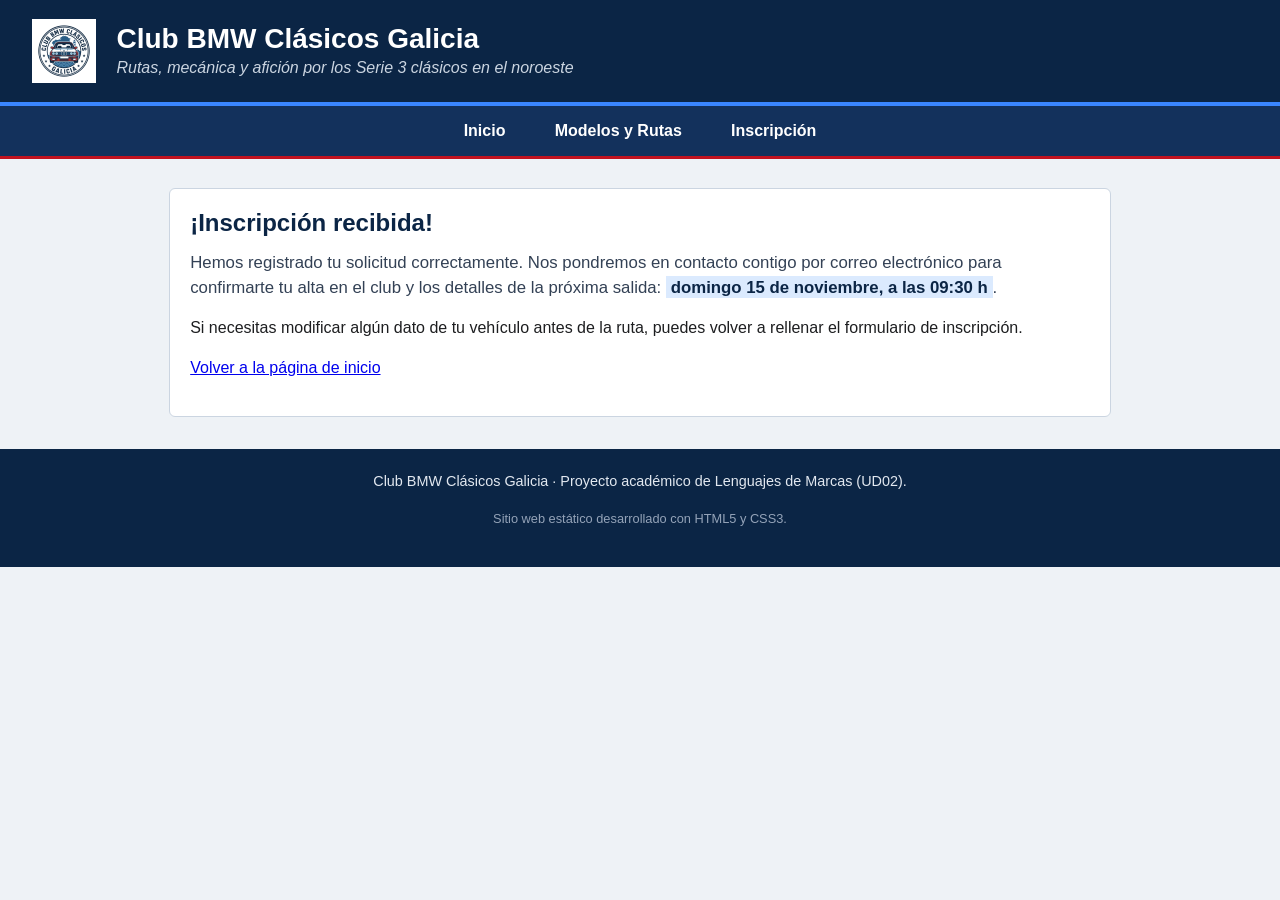
==== gracias.html @ 2cd1a62d "Add files via upload" ====
<!DOCTYPE html>
<html lang="es">
<head>
  <meta charset="UTF-8">
  <meta name="description" content="Inscripción recibida con éxito en el Club BMW Clásicos Galicia.">
  <meta name="author" content="Daniel Vergara">
  <title>Inscripción recibida | Club BMW Clásicos Galicia</title>
  <link rel="stylesheet" href="css/estilos.css">
</head>
<body>

  <!-- Cabecera del club -->
  <header>
    <div id="cabecera-club">
      <img src="img/logo-club.png" alt="Emblema del Club BMW Clásicos Galicia" width="64" height="64">
      <div>
        <h1>Club BMW Clásicos Galicia</h1>
        <p class="subtitulo">Rutas, mecánica y afición por los Serie 3 clásicos en el noroeste</p>
      </div>
    </div>
  </header>

  <!-- Menú principal -->
  <nav aria-label="Menú principal">
    <ul>
      <li><a href="index.html">Inicio</a></li>
      <li><a href="modelos.html">Modelos y Rutas</a></li>
      <li><a href="inscripcion.html">Inscripción</a></li>
    </ul>
  </nav>

  <main>
    <section class="ficha">
      <h2>¡Inscripción recibida!</h2>
      <p>Hemos registrado tu solicitud correctamente. Nos pondremos en contacto contigo por correo electrónico
        para confirmarte tu alta en el club y los detalles de la próxima salida: <mark>domingo 15 de noviembre, a las 09:30 h</mark>.</p>
      <p>Si necesitas modificar algún dato de tu vehículo antes de la ruta, puedes volver a rellenar el formulario de inscripción.</p>
      <p><a href="index.html">Volver a la página de inicio</a></p>
    </section>
  </main>

  <!-- Pie de página -->
  <footer>
    <p>Club BMW Clásicos Galicia · Proyecto académico de Lenguajes de Marcas (UD02).</p>
    <p style="font-size: 0.8rem; color: #94a3b8;">Sitio web estático desarrollado con HTML5 y CSS3.</p>
  </footer>

</body>
</html>
---- css/estilos.css ----
/* Reset básico y modelo de caja */
* {
  margin: 0;
  padding: 0;
  box-sizing: border-box;
}

body {
  font-family: Arial, Helvetica, sans-serif;
  font-size: 16px;
  line-height: 1.5;
  color: #1d1e20;
  background-color: #eef2f6;
}

h1, h2, h3, h4 {
  font-family: Tahoma, Verdana, sans-serif;
  color: #0b2545;
  line-height: 1.2;
}

h2 {
  font-size: 1.5rem;
  margin-bottom: 0.75rem;
}

h3 {
  font-size: 1.15rem;
  margin-bottom: 0.5rem;
}

p {
  margin-bottom: 1rem;
}

main ul,
main ol {
  margin: 0 0 1rem 1.5rem;
}

img {
  max-width: 100%;
  height: auto;
}

/* Cabecera del sitio */
header {
  background-color: #0b2545;
  color: #ffffff;
  padding: 1.2rem 2rem;
  border-bottom: 4px solid #3a86ff;
}

#cabecera-club img,
#cabecera-club div {
  display: inline-block;
  vertical-align: middle;
}

#cabecera-club img {
  margin-right: 1rem;
}

header h1 {
  color: #ffffff;
  font-size: 1.75rem;
}

.subtitulo {
  color: #cbd5e1;
  font-style: italic;
  margin: 0;
}

/* Barra de navegación horizontal */
nav {
  background-color: #13315c;
  border-bottom: 3px solid #c1121f;
}

nav > ul {
  list-style: none;
  text-align: center;
}

nav li {
  display: inline-block;
}

nav a {
  display: block;
  padding: 0.8rem 1.4rem;
  color: #ffffff;
  text-decoration: none;
  font-family: Tahoma, Verdana, sans-serif;
  font-weight: bold;
}

nav a:hover,
nav a:focus {
  background-color: #c1121f;
}

nav a:active {
  background-color: #780000;
}

nav a.menu-pagina-activa {
  background-color: #3a86ff;
  color: #ffffff;
}

/* Contenedor principal */
main {
  max-width: 980px;
  margin: 1.8rem auto;
  padding: 0 1.2rem;
}

section {
  margin-bottom: 2rem;
}

/* Rejilla de dos columnas */
.rejilla-inicio > aside {
  float: left;
  width: 28%;
}

.rejilla-inicio > div {
  float: right;
  width: 69%;
}

/* Limpieza de flotantes */
.contenedor-limpio::after {
  content: "";
  display: block;
  clear: both;
}

/* Bloques y tarjetas */
.ficha {
  background-color: #ffffff;
  border: 1px solid #cbd5e1;
  border-radius: 6px;
  padding: 1.25rem;
  margin-bottom: 1.25rem;
}

aside {
  background-color: #ffffff;
  border-top: 4px solid #c1121f;
  border-right: 1px solid #cbd5e1;
  border-bottom: 1px solid #cbd5e1;
  border-left: 1px solid #cbd5e1;
  padding: 1rem;
}

aside h3::before {
  content: "\25B8  ";
  color: #c1121f;
}

h2 + p {
  font-size: 1.05rem;
  color: #334155;
}

mark {
  background-color: #dbeafe;
  color: #0b2545;
  font-weight: bold;
  padding: 0.1rem 0.3rem;
}

.cifra {
  font-weight: bold;
  color: #c1121f;
}

.foto-ruta {
  float: right;
  width: 44%;
  margin: 0 0 1rem 1.25rem;
  border-radius: 6px;
  border: 1px solid #cbd5e1;
}

blockquote {
  margin: 1rem 0;
  padding: 0.75rem 1rem;
  border-left: 4px solid #3a86ff;
  background-color: #f8fafc;
  font-style: italic;
}

blockquote footer {
  background: none;
  color: #475569;
  padding: 0.25rem 0 0;
  text-align: right;
  font-style: normal;
  font-size: 0.85rem;
}

/* Galería de modelos */
.galeria-modelos {
  text-align: center;
}

figure {
  width: 280px;
  display: inline-block;
  vertical-align: top;
  margin: 0 0.5rem 1.2rem;
  background-color: #ffffff;
  border: 1px solid #cbd5e1;
  border-radius: 6px;
  padding: 0.6rem;
}

figure img {
  border-radius: 4px;
}

figcaption {
  font-size: 0.9rem;
  margin-top: 0.5rem;
  color: #0b2545;
}

/* Lista de definiciones */
dt {
  font-weight: bold;
  color: #0b2545;
}

dd {
  margin: 0 0 0.8rem 1.2rem;
}

/* Tablas */
table {
  width: 100%;
  border-collapse: collapse;
  background-color: #ffffff;
  margin-bottom: 1.5rem;
}

caption {
  font-family: Tahoma, Verdana, sans-serif;
  font-weight: bold;
  text-align: left;
  padding: 0.5rem 0;
  color: #0b2545;
}

th, td {
  border: 1px solid #cbd5e1;
  padding: 0.6rem 0.75rem;
  text-align: left;
}

thead th {
  background-color: #0b2545;
  color: #ffffff;
}

tbody tr:hover {
  background-color: #f1f5f9;
}

tfoot td {
  font-style: italic;
  background-color: #e2e8f0;
  font-size: 0.9rem;
}

/* Formularios */
form {
  background-color: #ffffff;
  border: 1px solid #cbd5e1;
  border-radius: 6px;
  padding: 1.5rem;
}

fieldset {
  border: 1px solid #cbd5e1;
  border-radius: 4px;
  padding: 1rem;
  margin-bottom: 1.25rem;
}

legend {
  font-family: Tahoma, Verdana, sans-serif;
  font-weight: bold;
  color: #0b2545;
  padding: 0 0.5rem;
}

.campo {
  margin-bottom: 1rem;
}

.campo label {
  display: block;
  font-weight: bold;
  margin-bottom: 0.3rem;
}

input[type="text"],
input[type="email"],
input[type="date"],
input[type="number"],
select,
textarea {
  width: 100%;
  padding: 0.5rem;
  font-size: 0.95rem;
  font-family: inherit;
  border: 1px solid #94a3b8;
  border-radius: 4px;
}

input:focus,
select:focus,
textarea:focus {
  outline: 2px solid #3a86ff;
  border-color: #0b2545;
}

/* Etiquetas en línea para radio y checkbox */
.grupo-opciones input ~ label {
  display: inline;
  margin-right: 1rem;
  font-weight: normal;
}

/* Campos obligatorios */
input[required] {
  border-left: 4px solid #c1121f;
}

.aviso-form {
  font-size: 0.9rem;
  color: #475569;
}

/* Botones del formulario */
button {
  background-color: #c1121f;
  color: #ffffff;
  border: none;
  border-radius: 4px;
  padding: 0.65rem 1.4rem;
  font-size: 0.95rem;
  font-weight: bold;
  cursor: pointer;
}

button:hover,
button:focus {
  background-color: #0b2545;
}

button.btn-limpiar {
  background-color: #64748b;
  margin-left: 0.5rem;
}

/* Pie de página */
body > footer {
  background-color: #0b2545;
  color: #e2e8f0;
  text-align: center;
  padding: 1.4rem 1rem;
  font-size: 0.9rem;
  margin-top: 2rem;
}

body > footer a {
  color: #3a86ff;
}
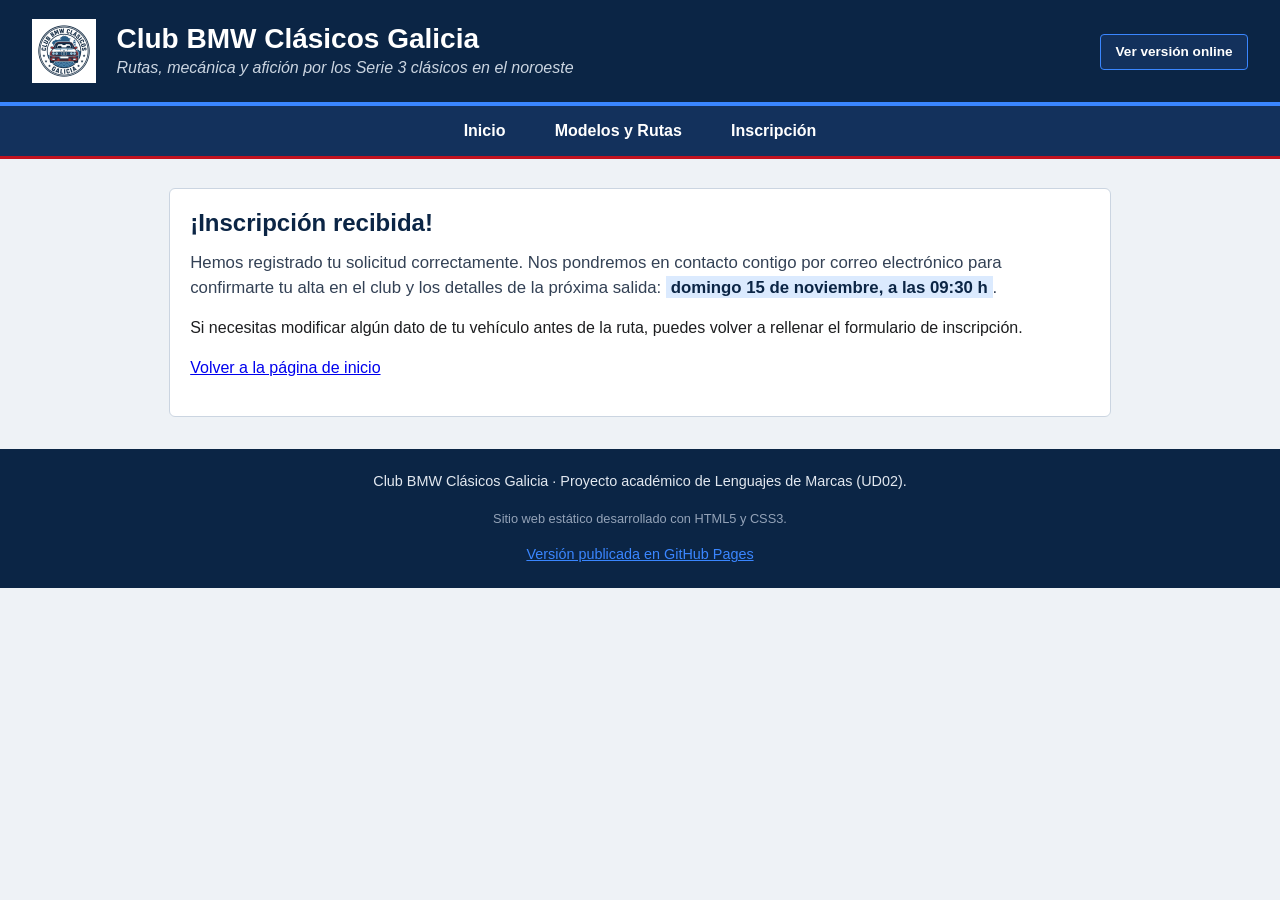
==== commit 4cb40a41: "Add files via upload" ====
--- a/gracias.html
+++ b/gracias.html
@@ -10,7 +10,7 @@
 <body>
 
   <!-- Cabecera del club -->
-  <header>
+  <header class="contenedor-limpio">
     <div id="cabecera-club">
       <img src="img/logo-club.png" alt="Emblema del Club BMW Clásicos Galicia" width="64" height="64">
       <div>
@@ -18,10 +18,11 @@
         <p class="subtitulo">Rutas, mecánica y afición por los Serie 3 clásicos en el noroeste</p>
       </div>
     </div>
+    <a class="enlace-repo" href="https://dv-coding.github.io/DAM_LMSXI_UD2_Web/" target="_blank">Ver versión online</a>
   </header>
 
   <!-- Menú principal -->
-  <nav aria-label="Menú principal">
+  <nav>
     <ul>
       <li><a href="index.html">Inicio</a></li>
       <li><a href="modelos.html">Modelos y Rutas</a></li>
@@ -43,6 +44,7 @@
   <footer>
     <p>Club BMW Clásicos Galicia · Proyecto académico de Lenguajes de Marcas (UD02).</p>
     <p style="font-size: 0.8rem; color: #94a3b8;">Sitio web estático desarrollado con HTML5 y CSS3.</p>
+    <p style="margin-bottom: 0;"><a href="https://dv-coding.github.io/DAM_LMSXI_UD2_Web/" target="_blank">Versión publicada en GitHub Pages</a></p>
   </footer>
 
 </body>
--- a/css/estilos.css
+++ b/css/estilos.css
@@ -51,6 +51,10 @@
   border-bottom: 4px solid #3a86ff;
 }
 
+#cabecera-club {
+  float: left;
+}
+
 #cabecera-club img,
 #cabecera-club div {
   display: inline-block;
@@ -70,6 +74,24 @@
   color: #cbd5e1;
   font-style: italic;
   margin: 0;
+}
+
+.enlace-repo {
+  float: right;
+  margin-top: 0.9rem;
+  padding: 0.45rem 0.9rem;
+  background-color: #13315c;
+  color: #ffffff;
+  text-decoration: none;
+  font-size: 0.85rem;
+  font-weight: bold;
+  border: 1px solid #3a86ff;
+  border-radius: 4px;
+}
+
+.enlace-repo:hover,
+.enlace-repo:focus {
+  background-color: #3a86ff;
 }
 
 /* Barra de navegación horizontal */
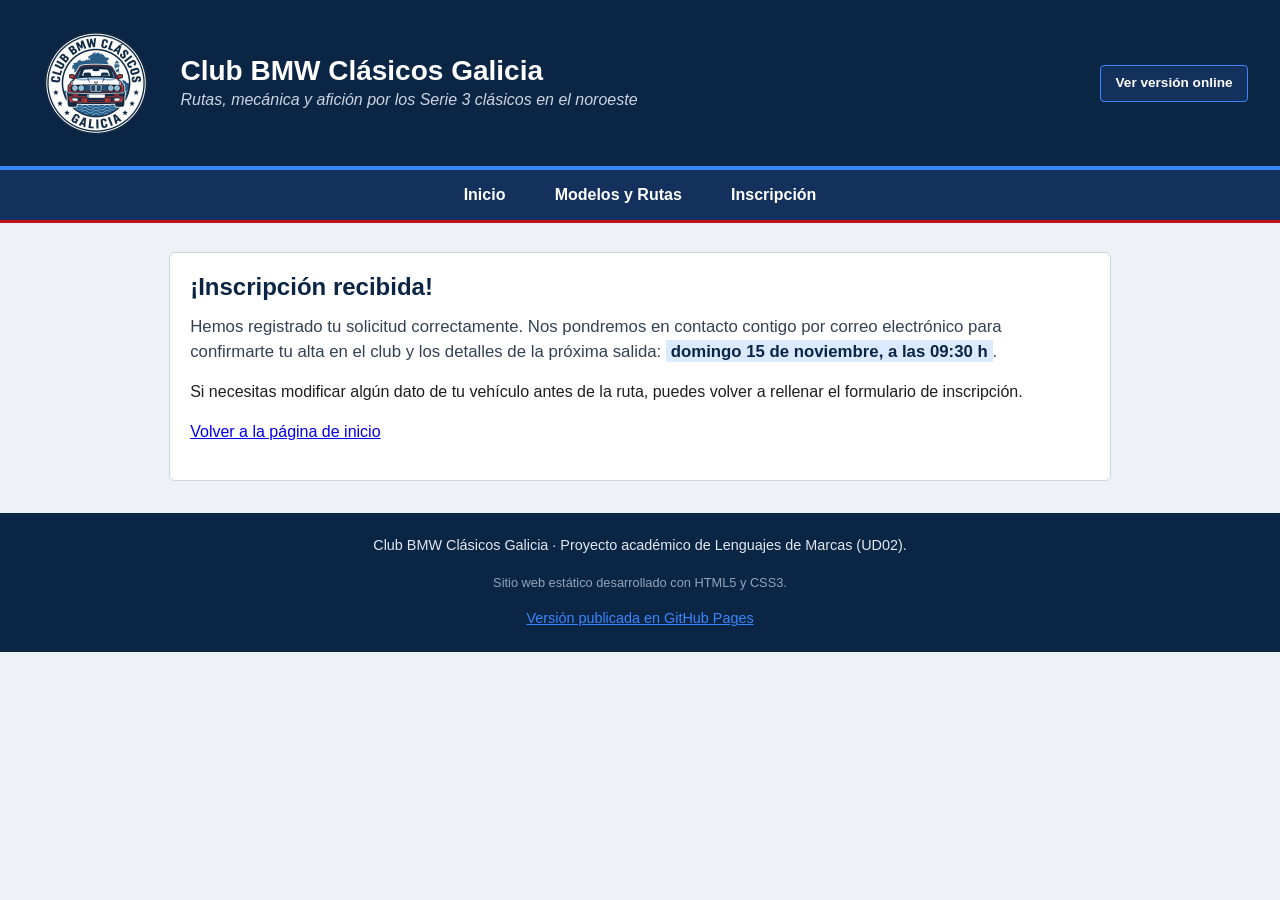
==== commit ed457fcb: "Add files via upload" ====
--- a/gracias.html
+++ b/gracias.html
@@ -12,7 +12,7 @@
   <!-- Cabecera del club -->
   <header class="contenedor-limpio">
     <div id="cabecera-club">
-      <img src="img/logo-club.png" alt="Emblema del Club BMW Clásicos Galicia" width="64" height="64">
+      <img src="img/logo-club.png" alt="Emblema del Club BMW Clásicos Galicia" width="128" height="128">
       <div>
         <h1>Club BMW Clásicos Galicia</h1>
         <p class="subtitulo">Rutas, mecánica y afición por los Serie 3 clásicos en el noroeste</p>
--- a/css/estilos.css
+++ b/css/estilos.css
@@ -49,10 +49,13 @@
   color: #ffffff;
   padding: 1.2rem 2rem;
   border-bottom: 4px solid #3a86ff;
-}
-
-#cabecera-club {
-  float: left;
+  display: flex;
+  justify-content: space-between;
+  align-items: center;
+}
+
+header.contenedor-limpio::after {
+  content: none;
 }
 
 #cabecera-club img,
@@ -77,8 +80,6 @@
 }
 
 .enlace-repo {
-  float: right;
-  margin-top: 0.9rem;
   padding: 0.45rem 0.9rem;
   background-color: #13315c;
   color: #ffffff;
